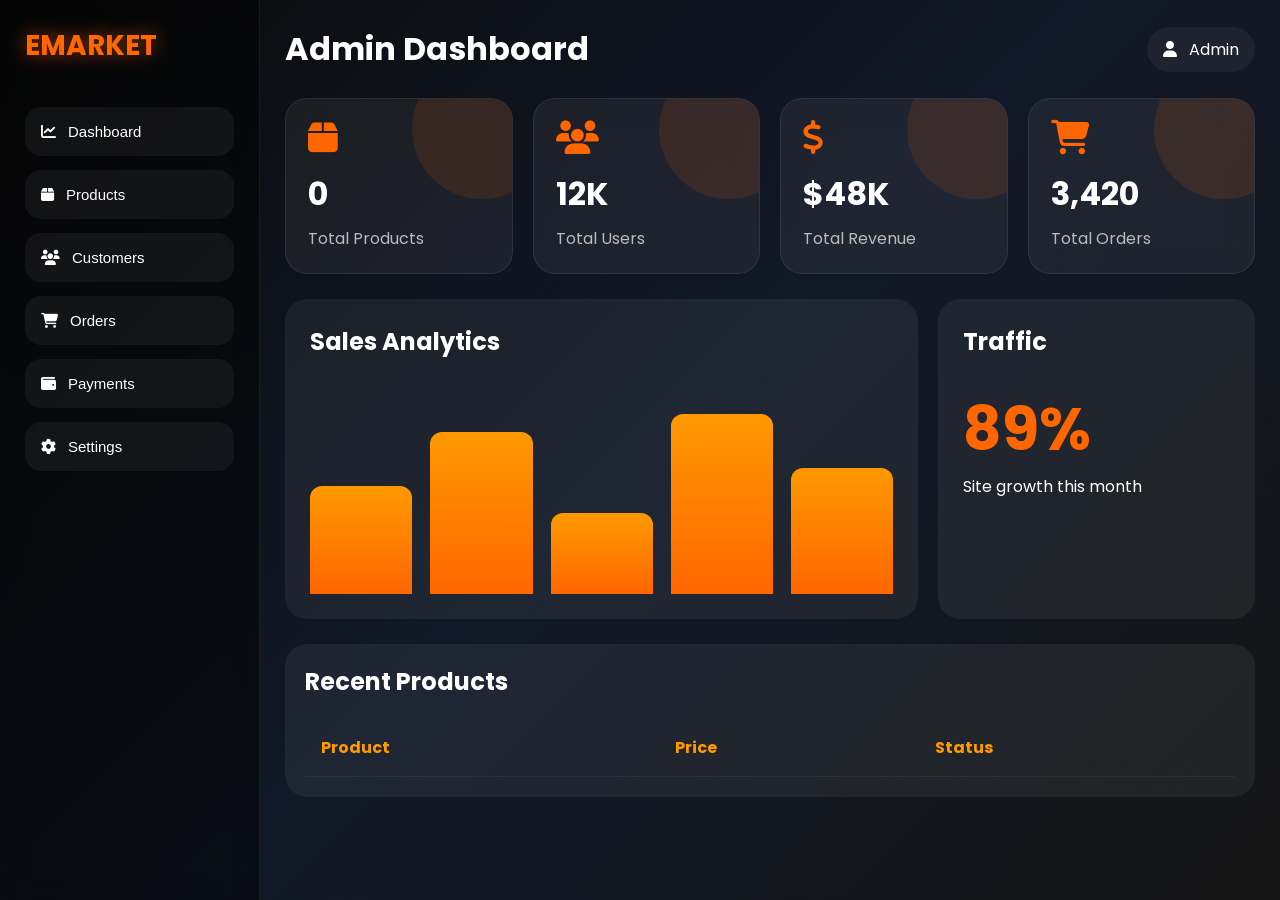
==== admin.html @ ac0cb910 "Update admin.html" ====
<!DOCTYPE html>
<html lang="en">

<head>

<meta charset="UTF-8">

<meta
name="viewport"
content="width=device-width, initial-scale=1.0">

<title>EMARKET ADMIN</title>

<link rel="stylesheet"
href="https://cdnjs.cloudflare.com/ajax/libs/font-awesome/6.5.1/css/all.min.css">

<link
href="https://fonts.googleapis.com/css2?family=Poppins:wght@300;400;500;600;700&display=swap"
rel="stylesheet">

<style>

/* =========================
   GLOBAL
========================= */

*{
margin:0;
padding:0;
box-sizing:border-box;
}

body{

font-family:'Poppins',sans-serif;

background:
linear-gradient(
135deg,
#0b0b0b,
#111827,
#151515
);

color:white;

display:flex;

min-height:100vh;

overflow:hidden;

}

/* =========================
   SIDEBAR
========================= */

.sidebar{

width:260px;

background:
rgba(0,0,0,0.5);

backdrop-filter:blur(14px);

padding:25px;

border-right:
1px solid rgba(255,255,255,0.08);

display:flex;
flex-direction:column;

}

.logo{

font-size:28px;

font-weight:700;

color:#ff6600;

margin-bottom:40px;

text-shadow:
0 0 18px rgba(255,102,0,0.6);

}

.menu{

display:flex;
flex-direction:column;
gap:14px;

}

.menu button{

background:
rgba(255,255,255,0.05);

border:none;

padding:16px;

border-radius:16px;

color:white;

font-size:15px;

display:flex;
align-items:center;
gap:12px;

cursor:pointer;

transition:0.3s;

}

.menu button:hover{

background:
linear-gradient(
to right,
#ff6600,
#ff9900
);

transform:translateX(5px);

}

/* =========================
   MAIN
========================= */

.main{

flex:1;

padding:25px;

overflow-y:auto;

}

/* TOP BAR */

.topbar{

display:flex;

justify-content:space-between;

align-items:center;

margin-bottom:25px;

}

.topbar h1{

font-size:32px;

}

.admin-user{

display:flex;
align-items:center;
gap:12px;

background:
rgba(255,255,255,0.05);

padding:10px 16px;

border-radius:40px;

}

/* =========================
   STATS
========================= */

.stats{

display:grid;

grid-template-columns:
repeat(auto-fit,minmax(220px,1fr));

gap:20px;

margin-bottom:25px;

}

.card{

background:
rgba(255,255,255,0.06);

border:
1px solid rgba(255,255,255,0.08);

border-radius:22px;

padding:22px;

backdrop-filter:blur(14px);

position:relative;

overflow:hidden;

}

.card::before{

content:"";

position:absolute;

width:140px;
height:140px;

background:
rgba(255,102,0,0.12);

border-radius:50%;

top:-40px;
right:-40px;

}

.card i{

font-size:34px;

color:#ff6600;

margin-bottom:15px;

}

.card h2{

font-size:32px;

}

.card p{

color:#bbb;

margin-top:8px;

}

/* =========================
   CHARTS
========================= */

.charts{

display:grid;

grid-template-columns:
2fr 1fr;

gap:20px;

margin-bottom:25px;

}

.chart-box{

background:
rgba(255,255,255,0.06);

border-radius:22px;

padding:25px;

height:320px;

position:relative;

overflow:hidden;

}

.fake-chart{

position:absolute;

bottom:25px;
left:25px;
right:25px;

display:flex;
align-items:flex-end;
gap:18px;

height:180px;

}

.bar{

flex:1;

border-radius:12px 12px 0 0;

background:
linear-gradient(
to top,
#ff6600,
#ff9900
);

animation:grow 1s ease;

}

.bar:nth-child(1){height:60%;}
.bar:nth-child(2){height:90%;}
.bar:nth-child(3){height:45%;}
.bar:nth-child(4){height:100%;}
.bar:nth-child(5){height:70%;}

@keyframes grow{

from{
height:0;
}

}

/* =========================
   PRODUCT TABLE
========================= */

.table-box{

background:
rgba(255,255,255,0.06);

border-radius:22px;

padding:20px;

}

table{

width:100%;

border-collapse:collapse;

}

th,td{

padding:16px;

text-align:left;

}

th{

color:#ff9900;

}

tr{

border-bottom:
1px solid rgba(255,255,255,0.05);

}

.product{

display:flex;
align-items:center;
gap:12px;

}

.product img{

width:55px;
height:55px;

border-radius:12px;

object-fit:cover;

}

/* =========================
   MOBILE
========================= */

@media(max-width:900px){

body{
flex-direction:column;
}

.sidebar{
width:100%;
height:auto;
}

.charts{
grid-template-columns:1fr;
}

}

</style>

</head>

<body>

<!-- SIDEBAR -->

<div class="sidebar">

<div class="logo">
EMARKET
</div>

<div class="menu">

<button onclick="showSection('dashboard')">
<i class="fa-solid fa-chart-line"></i>
Dashboard
</button>

<button onclick="showSection('products')">
<i class="fa-solid fa-box"></i>
Products
</button>

<button onclick="showSection('customers')">
<i class="fa-solid fa-users"></i>
Customers
</button>

<button onclick="showSection('orders')">
<i class="fa-solid fa-cart-shopping"></i>
Orders
</button>

<button onclick="showSection('payments')">
<i class="fa-solid fa-wallet"></i>
Payments
</button>

<button onclick="showSection('settings')">
<i class="fa-solid fa-gear"></i>
Settings
</button>

</div>
</div>

<!-- MAIN -->

<div class="main" id="mainContent">

<div class="topbar">

<h1>
Admin Dashboard
</h1>

<div class="admin-user">

<i class="fa-solid fa-user"></i>

Admin

</div>

</div>

<!-- STATS -->

<div class="stats">

<div class="card">

<i class="fa-solid fa-box"></i>

<h2 id="adminProducts">0</h2>

<p>Total Products</p>

</div>

<div class="card">

<i class="fa-solid fa-users"></i>

<h2>12K</h2>

<p>Total Users</p>

</div>

<div class="card">

<i class="fa-solid fa-dollar-sign"></i>

<h2>$48K</h2>

<p>Total Revenue</p>

</div>

<div class="card">

<i class="fa-solid fa-cart-shopping"></i>

<h2>3,420</h2>

<p>Total Orders</p>

</div>

</div>

<!-- CHARTS -->

<div class="charts">

<div class="chart-box">

<h2>
Sales Analytics
</h2>

<div class="fake-chart">

<div class="bar"></div>
<div class="bar"></div>
<div class="bar"></div>
<div class="bar"></div>
<div class="bar"></div>

</div>

</div>

<div class="chart-box">

<h2>
Traffic
</h2>

<br>

<h1 style="font-size:60px;color:#ff6600;">
89%
</h1>

<p>
Site growth this month
</p>

</div>

</div>

<!-- TABLE -->

<div class="table-box">

<h2 style="margin-bottom:20px;">
Recent Products
</h2>

<table>

<thead>

<tr>

<th>Product</th>
<th>Price</th>
<th>Status</th>

</tr>

</thead>

<tbody id="adminProductList">

</tbody>

</table>

</div>

</div>

<script>

const products =
JSON.parse(localStorage.getItem("products")) || [];

document.getElementById(
"adminProducts"
).innerText = products.length;

const list =
document.getElementById("adminProductList");

products.slice(0,8).forEach(product=>{

list.innerHTML += `

<tr>

<td>

<div class="product">

<img src="${product.image}">

${product.name}

</div>

</td>

<td>

$${product.price}

</td>

<td style="color:lime;">

Active

</td>

</tr>

`;

});

</script>

</body>
</html>
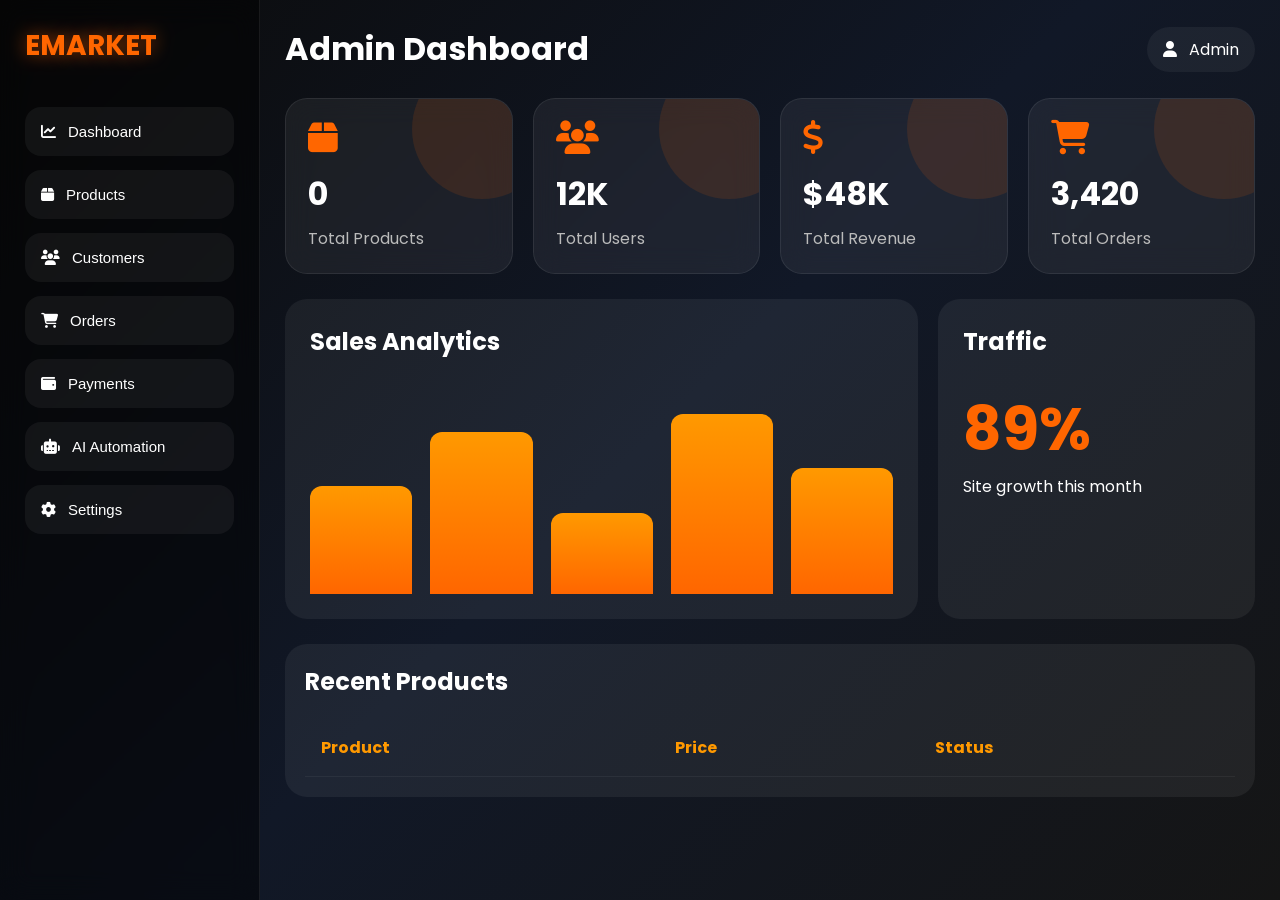
==== commit 1a700594: "Update admin.html" ====
--- a/admin.html
+++ b/admin.html
@@ -471,6 +471,11 @@
 Payments
 </button>
 
+<button onclick="showSection('automation')">
+<i class="fa-solid fa-robot"></i>
+AI Automation
+</button>
+   
 <button onclick="showSection('settings')">
 <i class="fa-solid fa-gear"></i>
 Settings
@@ -666,7 +671,633 @@
 `;
 
 });
-
+/* =========================
+   ADMIN MENU SYSTEM
+========================= */
+
+function showSection(section) {
+
+const main =
+document.getElementById("mainContent");
+
+if(section === "dashboard") {
+
+location.reload();
+
+}
+
+else if(section === "products") {
+
+main.innerHTML = `
+
+<h1 style="margin-bottom:25px;">
+📦 Products Management
+</h1>
+
+<div class="table-box">
+
+<table>
+
+<thead>
+
+<tr>
+
+<th>Product</th>
+<th>Price</th>
+<th>Status</th>
+
+</tr>
+
+</thead>
+
+<tbody id="productsTable">
+
+</tbody>
+
+</table>
+
+</div>
+
+`;
+
+const table =
+document.getElementById("productsTable");
+
+const products =
+JSON.parse(localStorage.getItem("products")) || [];
+
+products.forEach(product=>{
+
+table.innerHTML += `
+
+<tr>
+
+<td>
+
+<div class="product">
+
+<img src="${product.image}">
+
+${product.name}
+
+</div>
+
+</td>
+
+<td>$${product.price}</td>
+
+<td style="color:lime;">
+Active
+</td>
+
+</tr>
+
+`;
+
+});
+
+}
+
+else if(section === "customers") {
+
+main.innerHTML = `
+
+<h1 style="margin-bottom:25px;">
+👥 Customers
+</h1>
+
+<div class="stats">
+
+<div class="card">
+
+<i class="fa-solid fa-users"></i>
+
+<h2>12,420</h2>
+
+<p>Registered Users</p>
+
+</div>
+
+<div class="card">
+
+<i class="fa-solid fa-user-check"></i>
+
+<h2>8,940</h2>
+
+<p>Active Buyers</p>
+
+</div>
+
+</div>
+
+`;
+
+}
+
+else if(section === "orders") {
+
+main.innerHTML = `
+
+<h1 style="margin-bottom:25px;">
+🛒 Orders
+</h1>
+
+<div class="table-box">
+
+<table>
+
+<tr>
+
+<th>Order ID</th>
+<th>Status</th>
+<th>Amount</th>
+
+</tr>
+
+<tr>
+
+<td>#EM1022</td>
+<td style="color:orange;">Pending</td>
+<td>$240</td>
+
+</tr>
+
+<tr>
+
+<td>#EM1023</td>
+<td style="color:lime;">Completed</td>
+<td>$790</td>
+
+</tr>
+
+<tr>
+
+<td>#EM1024</td>
+<td style="color:red;">Cancelled</td>
+<td>$110</td>
+
+</tr>
+
+</table>
+
+</div>
+
+`;
+
+}
+
+else if(section === "payments") {
+
+main.innerHTML = `
+
+<h1 style="margin-bottom:25px;">
+💳 Payments
+</h1>
+
+<div class="stats">
+
+<div class="card">
+
+<i class="fa-solid fa-dollar-sign"></i>
+
+<h2>$48,920</h2>
+
+<p>Total Revenue</p>
+
+</div>
+
+<div class="card">
+
+<i class="fa-solid fa-wallet"></i>
+
+<h2>$8,400</h2>
+
+<p>Pending Payments</p>
+
+</div>
+
+</div>
+
+`;
+
+}
+
+else if(section === "settings") {
+
+main.innerHTML = `
+
+<h1 style="margin-bottom:25px;">
+⚙ Settings
+</h1>
+
+<div class="table-box">
+
+<h2 style="margin-bottom:20px;">
+Admin Controls
+</h2>
+
+<button onclick="addNewAdmin()">
+
+<i class="fa-solid fa-user-plus"></i>
+
+Add Admin
+
+</button>
+
+<br><br>
+
+<button onclick="changeAdminPassword()">
+
+<i class="fa-solid fa-lock"></i>
+
+Change Password
+
+</button>
+
+<br><br>
+
+<button onclick="manageSellers()">
+
+<i class="fa-solid fa-store"></i>
+
+Manage Sellers
+
+</button>
+
+<br><br>
+
+<button onclick="logoutAdmin()"
+style="
+background:linear-gradient(to right,#ff0033,#ff3366);
+">
+
+<i class="fa-solid fa-right-from-bracket"></i>
+
+Logout
+
+</button>
+
+</div>
+
+`;
+
+}
+else if(section === "automation") {
+
+main.innerHTML = `
+
+<h1 style="margin-bottom:25px;">
+🤖 Content & Campaign Automation
+</h1>
+
+<div class="stats">
+
+<div class="card">
+
+<i class="fa-solid fa-bullhorn"></i>
+
+<h2>Create Ads</h2>
+
+<p>
+Generate promotional banners and campaigns
+</p>
+
+</div>
+
+<div class="card">
+
+<i class="fa-solid fa-video"></i>
+
+<h2>Create Reels</h2>
+
+<p>
+Launch viral EMARKET product reels
+</p>
+
+</div>
+
+<div class="card">
+
+<i class="fa-solid fa-image"></i>
+
+<h2>Create Flyers</h2>
+
+<p>
+Design marketing flyers instantly
+</p>
+
+</div>
+
+</div>
+
+<div class="table-box" style="margin-top:25px;">
+
+<h2 style="margin-bottom:20px;">
+Generate Marketing Content
+</h2>
+
+<input
+type="text"
+id="campaignTitle"
+placeholder="Campaign Title"
+style="
+width:100%;
+padding:15px;
+margin-bottom:15px;
+border:none;
+border-radius:12px;
+background:rgba(255,255,255,0.08);
+color:white;
+">
+
+<textarea
+id="campaignDesc"
+placeholder="Describe the campaign..."
+style="
+width:100%;
+height:140px;
+padding:15px;
+border:none;
+border-radius:12px;
+background:rgba(255,255,255,0.08);
+color:white;
+margin-bottom:20px;
+resize:none;
+"></textarea>
+
+<div style="
+display:flex;
+gap:15px;
+flex-wrap:wrap;
+">
+
+<button onclick="generateFlyer()">
+
+<i class="fa-solid fa-image"></i>
+
+Generate Flyer
+
+</button>
+
+<button onclick="generateReel()">
+
+<i class="fa-solid fa-video"></i>
+
+Generate Reel
+
+</button>
+
+<button onclick="generateAd()">
+
+<i class="fa-solid fa-bullhorn"></i>
+
+Generate Ad
+
+</button>
+
+</div>
+
+<div
+id="automationOutput"
+style="
+margin-top:30px;
+padding:20px;
+border-radius:20px;
+background:rgba(255,255,255,0.05);
+min-height:120px;
+">
+
+AI generated campaigns will appear here...
+
+</div>
+
+</div>
+
+`;
+
+}
+}
+   /* =========================
+   ADMIN SETTINGS FUNCTIONS
+========================= */
+
+function logoutAdmin() {
+
+alert("Admin logged out ✅");
+
+window.location.href = "index.html";
+
+}
+
+function addNewAdmin() {
+
+const username =
+prompt("Enter new admin username");
+
+if(!username) return;
+
+const password =
+prompt("Enter new admin password");
+
+if(!password) return;
+
+const admin = {
+username,
+password
+};
+
+localStorage.setItem(
+"extraAdmin",
+JSON.stringify(admin)
+);
+
+alert(
+"New admin added successfully ✅"
+);
+
+}
+
+function changeAdminPassword() {
+
+const newPass =
+prompt("Enter new password");
+
+if(!newPass) return;
+
+alert(
+"Password updated successfully ✅"
+);
+
+}
+
+function manageSellers() {
+
+alert(
+"Seller management panel coming soon 🚀"
+);
+
+}
+   /* =========================
+   AI AUTOMATION
+========================= */
+
+function generateFlyer() {
+
+const title =
+document.getElementById("campaignTitle").value;
+
+const desc =
+document.getElementById("campaignDesc").value;
+
+document.getElementById(
+"automationOutput"
+).innerHTML = `
+
+<h2 style="color:#ff9900;">
+📢 Flyer Campaign Created
+</h2>
+
+<br>
+
+<div style="
+background:linear-gradient(
+135deg,
+#ff6600,
+#ff9900
+);
+padding:30px;
+border-radius:20px;
+text-align:center;
+">
+
+<h1 style="font-size:42px;">
+${title}
+</h1>
+
+<p style="margin-top:15px;font-size:18px;">
+${desc}
+</p>
+
+<br>
+
+<button>
+Shop Now
+</button>
+
+</div>
+
+`;
+
+}
+
+function generateReel() {
+
+const title =
+document.getElementById("campaignTitle").value;
+
+document.getElementById(
+"automationOutput"
+).innerHTML = `
+
+<h2 style="color:#ff9900;">
+🎬 Reel Campaign Generated
+</h2>
+
+<br>
+
+<video
+controls
+autoplay
+muted
+loop
+style="
+width:100%;
+border-radius:20px;
+">
+
+<source
+src="https://cdn.coverr.co/videos/coverr-shopping-for-clothes-1567848422764?download=1080p"
+type="video/mp4">
+
+</video>
+
+<h3 style="margin-top:20px;">
+${title}
+</h3>
+
+<p>
+AI marketing reel ready for EMARKET promotions 🚀
+</p>
+
+`;
+
+}
+
+function generateAd() {
+
+const title =
+document.getElementById("campaignTitle").value;
+
+const desc =
+document.getElementById("campaignDesc").value;
+
+document.getElementById(
+"automationOutput"
+).innerHTML = `
+
+<h2 style="color:#ff9900;">
+🔥 Advertisement Generated
+</h2>
+
+<br>
+
+<div style="
+padding:30px;
+border-radius:20px;
+background:
+rgba(255,102,0,0.12);
+border:
+1px solid rgba(255,255,255,0.08);
+">
+
+<h1>
+${title}
+</h1>
+
+<p style="margin-top:15px;">
+${desc}
+</p>
+
+<br>
+
+<div style="
+display:flex;
+gap:10px;
+">
+
+<span style="
+background:#ff6600;
+padding:10px 16px;
+border-radius:30px;
+">
+#EMARKET
+</span>
+
+<span style="
+background:#ff9900;
+padding:10px 16px;
+border-radius:30px;
+">
+#ShopSmart
+</span>
+
+</div>
+
+</div>
+
+`;
+
+}
 </script>
 
 </body>
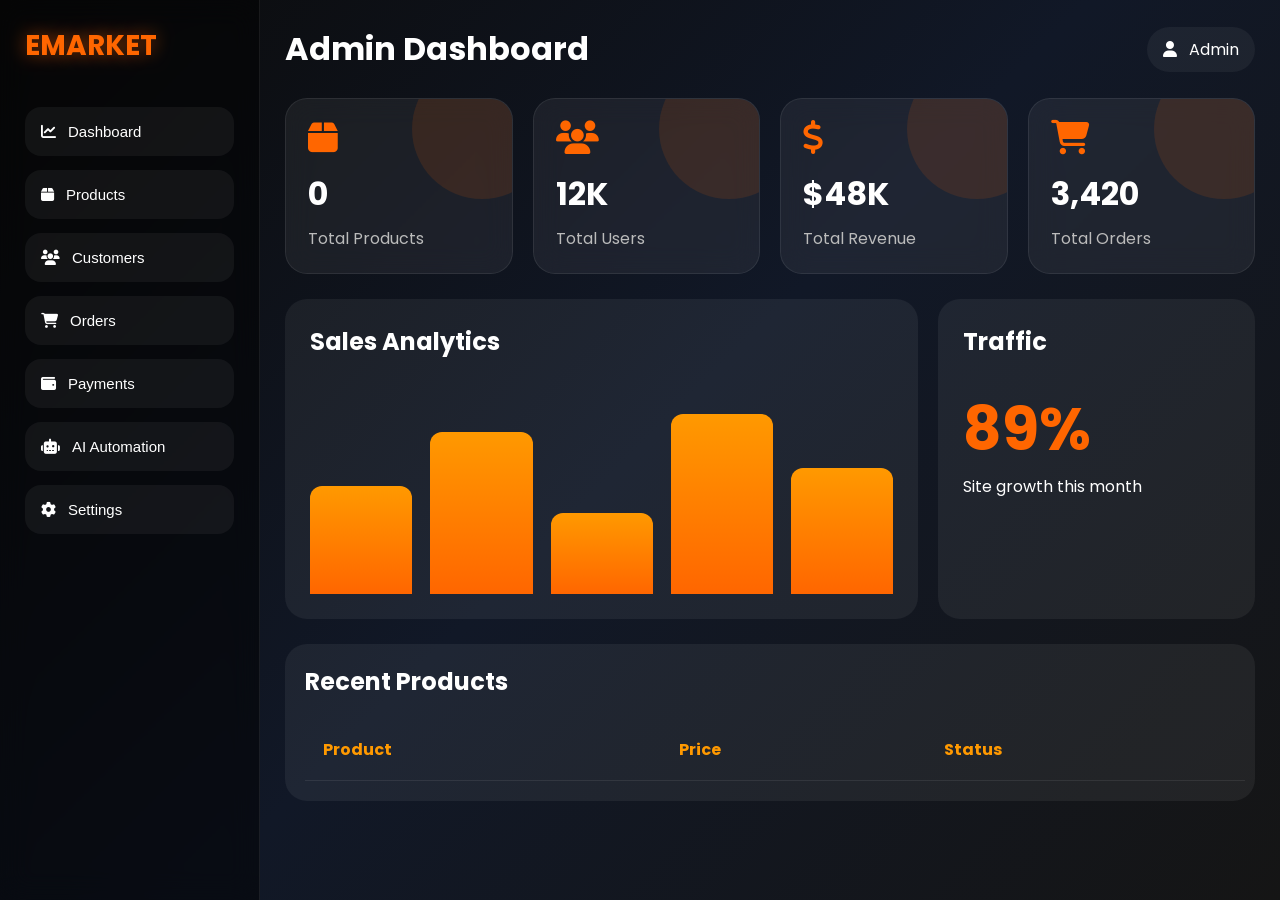
==== commit 784a908c: "Update admin.html" ====
--- a/admin.html
+++ b/admin.html
@@ -429,7 +429,142 @@
 }
 
 }
-
+/* =========================
+   ADMIN SCROLL FIX
+========================= */
+
+/* MAIN AREA */
+
+.main {
+
+height: 100vh;
+
+overflow-y: auto;
+
+padding-bottom: 120px;
+
+scroll-behavior: smooth;
+
+}
+
+/* PRODUCTS SECTION */
+
+.table-box {
+
+max-height: 75vh;
+
+overflow-y: auto;
+
+padding-right: 10px;
+
+}
+
+/* SCROLLBAR */
+
+.main::-webkit-scrollbar,
+.table-box::-webkit-scrollbar {
+
+width: 8px;
+
+}
+
+.main::-webkit-scrollbar-thumb,
+.table-box::-webkit-scrollbar-thumb {
+
+background: #ff6600;
+
+border-radius: 20px;
+
+}
+
+/* PRODUCT TABLE */
+
+table {
+
+width: 100%;
+
+border-collapse: collapse;
+
+}
+
+table th,
+table td {
+
+padding: 18px;
+
+text-align: left;
+
+border-bottom:
+1px solid rgba(255,255,255,0.08);
+
+}
+
+/* PRODUCT INSIDE TABLE */
+
+.product {
+
+display: flex;
+
+align-items: center;
+
+gap: 15px;
+
+}
+
+.product img {
+
+width: 60px;
+height: 60px;
+
+object-fit: cover;
+
+border-radius: 12px;
+
+}
+
+/* SETTINGS BUTTONS */
+
+.table-box button {
+
+width: 100%;
+
+justify-content: flex-start;
+
+padding: 16px 20px;
+
+font-size: 15px;
+
+}
+
+/* AUTOMATION OUTPUT */
+
+#automationOutput {
+
+max-height: 500px;
+
+overflow-y: auto;
+
+}
+
+/* MOBILE FIX */
+
+@media(max-width:900px){
+
+.main {
+
+padding: 20px;
+
+}
+
+.table-box {
+
+max-height: none;
+
+overflow: visible;
+
+}
+
+}
 </style>
 
 </head>
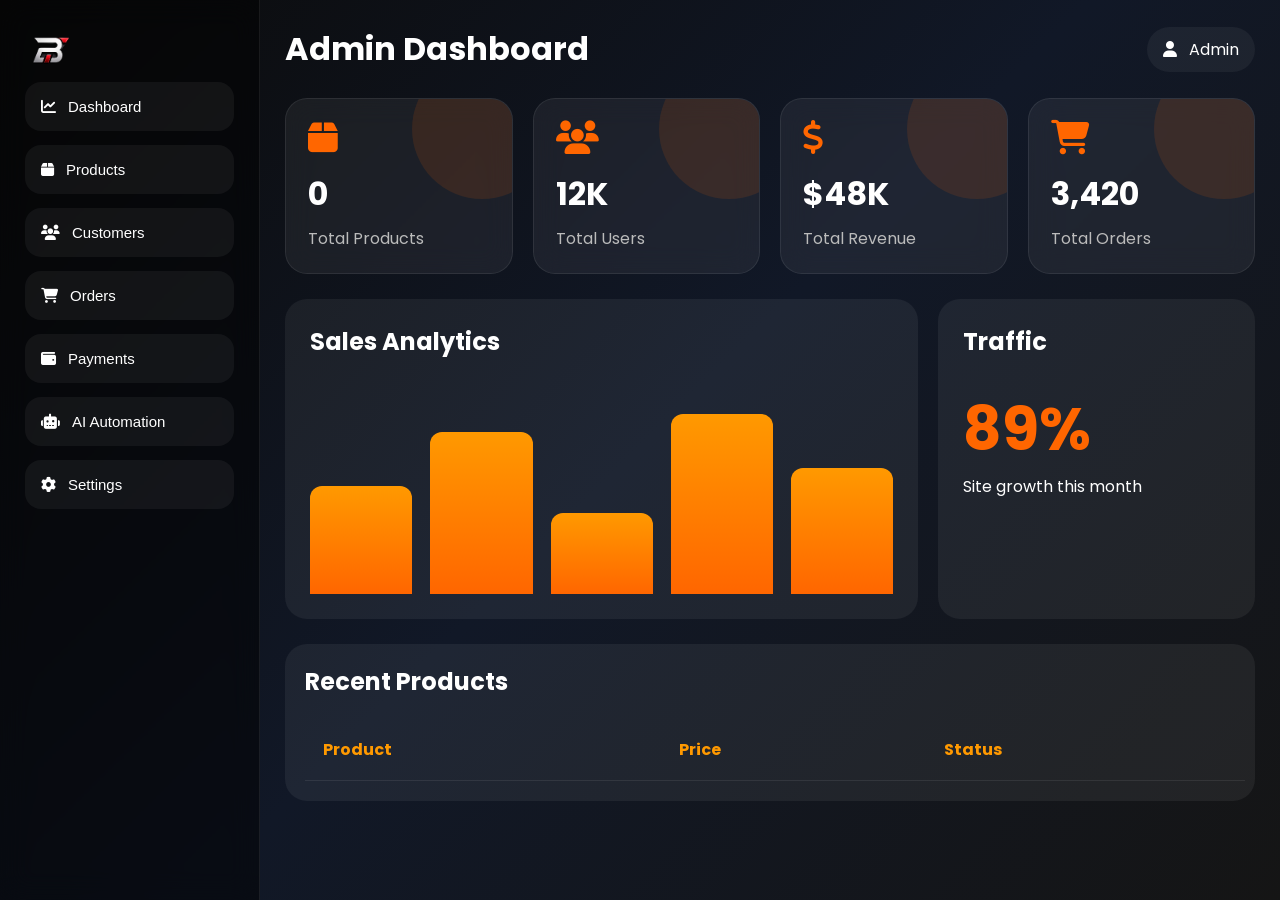
==== commit 922f6e68: "Update admin.html" ====
--- a/admin.html
+++ b/admin.html
@@ -9,7 +9,7 @@
 name="viewport"
 content="width=device-width, initial-scale=1.0">
 
-<title>EMARKET ADMIN</title>
+<title>ADMIN</title>
 
 <link rel="stylesheet"
 href="https://cdnjs.cloudflare.com/ajax/libs/font-awesome/6.5.1/css/all.min.css">
@@ -575,8 +575,16 @@
 
 <div class="sidebar">
 
-<div class="logo">
-EMARKET
+<div class="logo-area">
+
+<img src="LOGO.png"
+style="
+width:50px;
+height:50px;
+border-radius:50%;
+object-fit:cover;
+">
+
 </div>
 
 <div class="menu">
@@ -1330,39 +1338,111 @@
 const title =
 document.getElementById("campaignTitle").value;
 
+const desc =
+document.getElementById("campaignDesc").value;
+
 document.getElementById(
 "automationOutput"
 ).innerHTML = `
 
 <h2 style="color:#ff9900;">
-🎬 Reel Campaign Generated
+🎬 AI Marketing Reel Generated
 </h2>
 
 <br>
 
+<div style="
+position:relative;
+border-radius:20px;
+overflow:hidden;
+background:black;
+">
+
 <video
-controls
 autoplay
 muted
 loop
+controls
 style="
 width:100%;
-border-radius:20px;
+max-height:600px;
+object-fit:cover;
 ">
 
 <source
-src="https://cdn.coverr.co/videos/coverr-shopping-for-clothes-1567848422764?download=1080p"
+src="https://cdn.coverr.co/videos/coverr-online-shopping-on-a-smartphone-1567846186606?download=1080p"
 type="video/mp4">
 
 </video>
 
-<h3 style="margin-top:20px;">
+<div style="
+position:absolute;
+bottom:0;
+left:0;
+right:0;
+padding:25px;
+background:
+linear-gradient(
+to top,
+rgba(0,0,0,0.9),
+transparent
+);
+">
+
+<h1 style="
+font-size:40px;
+margin-bottom:10px;
+">
+
 ${title}
-</h3>
-
-<p>
-AI marketing reel ready for EMARKET promotions 🚀
+
+</h1>
+
+<p style="
+font-size:18px;
+color:#ddd;
+">
+
+${desc}
+
 </p>
+
+<div style="
+margin-top:15px;
+display:flex;
+gap:10px;
+flex-wrap:wrap;
+">
+
+<span style="
+background:#ff6600;
+padding:10px 18px;
+border-radius:30px;
+">
+🔥 Trending
+</span>
+
+<span style="
+background:#ff9900;
+padding:10px 18px;
+border-radius:30px;
+">
+🛒 Shop Now
+</span>
+
+<span style="
+background:#ffffff22;
+padding:10px 18px;
+border-radius:30px;
+">
+🌍 EMARKET
+</span>
+
+</div>
+
+</div>
+
+</div>
 
 `;
 
